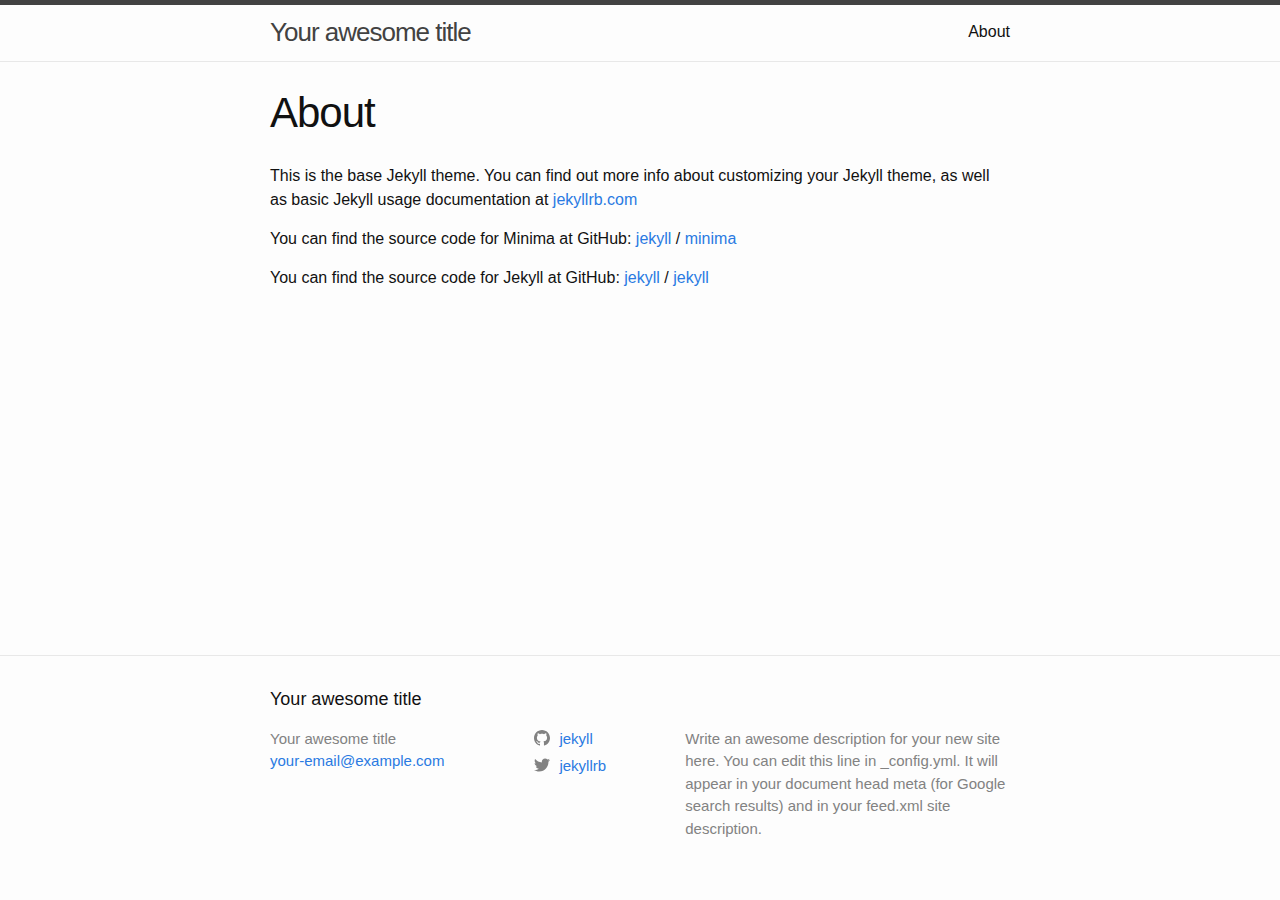
==== about/index.html @ 4c3849ef "jekyll build from Action a384a3bc7fd5ff3a70cb05052e307a25f6cfbe3e" ====
<!DOCTYPE html>
<html lang="en"><head>
  <meta charset="utf-8">
  <meta http-equiv="X-UA-Compatible" content="IE=edge">
  <meta name="viewport" content="width=device-width, initial-scale=1"><!-- Begin Jekyll SEO tag v2.8.0 -->
<title>About | Your awesome title</title>
<meta name="generator" content="Jekyll v4.2.2" />
<meta property="og:title" content="About" />
<meta property="og:locale" content="en_US" />
<meta name="description" content="Write an awesome description for your new site here. You can edit this line in _config.yml. It will appear in your document head meta (for Google search results) and in your feed.xml site description." />
<meta property="og:description" content="Write an awesome description for your new site here. You can edit this line in _config.yml. It will appear in your document head meta (for Google search results) and in your feed.xml site description." />
<link rel="canonical" href="/about/" />
<meta property="og:url" content="/about/" />
<meta property="og:site_name" content="Your awesome title" />
<meta property="og:type" content="website" />
<meta name="twitter:card" content="summary" />
<meta property="twitter:title" content="About" />
<script type="application/ld+json">
{"@context":"https://schema.org","@type":"WebSite","description":"Write an awesome description for your new site here. You can edit this line in _config.yml. It will appear in your document head meta (for Google search results) and in your feed.xml site description.","headline":"About","name":"Your awesome title","url":"/about/"}</script>
<!-- End Jekyll SEO tag -->
<link rel="stylesheet" href="/assets/main.css"><link type="application/atom+xml" rel="alternate" href="/feed.xml" title="Your awesome title" /></head>
<body><header class="site-header" role="banner">

  <div class="wrapper"><a class="site-title" rel="author" href="/">Your awesome title</a><nav class="site-nav">
        <input type="checkbox" id="nav-trigger" class="nav-trigger" />
        <label for="nav-trigger">
          <span class="menu-icon">
            <svg viewBox="0 0 18 15" width="18px" height="15px">
              <path d="M18,1.484c0,0.82-0.665,1.484-1.484,1.484H1.484C0.665,2.969,0,2.304,0,1.484l0,0C0,0.665,0.665,0,1.484,0 h15.032C17.335,0,18,0.665,18,1.484L18,1.484z M18,7.516C18,8.335,17.335,9,16.516,9H1.484C0.665,9,0,8.335,0,7.516l0,0 c0-0.82,0.665-1.484,1.484-1.484h15.032C17.335,6.031,18,6.696,18,7.516L18,7.516z M18,13.516C18,14.335,17.335,15,16.516,15H1.484 C0.665,15,0,14.335,0,13.516l0,0c0-0.82,0.665-1.483,1.484-1.483h15.032C17.335,12.031,18,12.695,18,13.516L18,13.516z"/>
            </svg>
          </span>
        </label>

        <div class="trigger"><a class="page-link" href="/about/">About</a></div>
      </nav></div>
</header>
<main class="page-content" aria-label="Content">
      <div class="wrapper">
        <article class="post">

  <header class="post-header">
    <h1 class="post-title">About</h1>
  </header>

  <div class="post-content">
    <p>This is the base Jekyll theme. You can find out more info about customizing your Jekyll theme, as well as basic Jekyll usage documentation at <a href="https://jekyllrb.com/">jekyllrb.com</a></p>

<p>You can find the source code for Minima at GitHub:
<a href="https://github.com/jekyll">jekyll</a> /
<a href="https://github.com/jekyll/minima">minima</a></p>

<p>You can find the source code for Jekyll at GitHub:
<a href="https://github.com/jekyll">jekyll</a> /
<a href="https://github.com/jekyll/jekyll">jekyll</a></p>


  </div>

</article>

      </div>
    </main><footer class="site-footer h-card">
  <data class="u-url" href="/"></data>

  <div class="wrapper">

    <h2 class="footer-heading">Your awesome title</h2>

    <div class="footer-col-wrapper">
      <div class="footer-col footer-col-1">
        <ul class="contact-list">
          <li class="p-name">Your awesome title</li><li><a class="u-email" href="mailto:your-email@example.com">your-email@example.com</a></li></ul>
      </div>

      <div class="footer-col footer-col-2"><ul class="social-media-list"><li><a href="https://github.com/jekyll"><svg class="svg-icon"><use xlink:href="/assets/minima-social-icons.svg#github"></use></svg> <span class="username">jekyll</span></a></li><li><a href="https://www.twitter.com/jekyllrb"><svg class="svg-icon"><use xlink:href="/assets/minima-social-icons.svg#twitter"></use></svg> <span class="username">jekyllrb</span></a></li></ul>
</div>

      <div class="footer-col footer-col-3">
        <p>Write an awesome description for your new site here. You can edit this line in _config.yml. It will appear in your document head meta (for Google search results) and in your feed.xml site description.</p>
      </div>
    </div>

  </div>

</footer>
</body>

</html>
---- assets/main.css ----
/** Reset some basic elements */
body, h1, h2, h3, h4, h5, h6, p, blockquote, pre, hr, dl, dd, ol, ul, figure { margin: 0; padding: 0; }

/** Basic styling */
body { font: 400 16px/1.5 -apple-system, BlinkMacSystemFont, "Segoe UI", Roboto, Helvetica, Arial, sans-serif, "Apple Color Emoji", "Segoe UI Emoji", "Segoe UI Symbol"; color: #111; background-color: #fdfdfd; -webkit-text-size-adjust: 100%; -webkit-font-feature-settings: "kern" 1; -moz-font-feature-settings: "kern" 1; -o-font-feature-settings: "kern" 1; font-feature-settings: "kern" 1; font-kerning: normal; display: flex; min-height: 100vh; flex-direction: column; }

/** Set `margin-bottom` to maintain vertical rhythm */
h1, h2, h3, h4, h5, h6, p, blockquote, pre, ul, ol, dl, figure, .highlight { margin-bottom: 15px; }

/** `main` element */
main { display: block; /* Default value of `display` of `main` element is 'inline' in IE 11. */ }

/** Images */
img { max-width: 100%; vertical-align: middle; }

/** Figures */
figure > img { display: block; }

figcaption { font-size: 14px; }

/** Lists */
ul, ol { margin-left: 30px; }

li > ul, li > ol { margin-bottom: 0; }

/** Headings */
h1, h2, h3, h4, h5, h6 { font-weight: 400; }

/** Links */
a { color: #2a7ae2; text-decoration: none; }

a:visited { color: #1756a9; }

a:hover { color: #111; text-decoration: underline; }

.social-media-list a:hover { text-decoration: none; }

.social-media-list a:hover .username { text-decoration: underline; }

/** Blockquotes */
blockquote { color: #828282; border-left: 4px solid #e8e8e8; padding-left: 15px; font-size: 18px; letter-spacing: -1px; font-style: italic; }

blockquote > :last-child { margin-bottom: 0; }

/** Code formatting */
pre, code { font-size: 15px; border: 1px solid #e8e8e8; border-radius: 3px; background-color: #eef; }

code { padding: 1px 5px; }

pre { padding: 8px 12px; overflow-x: auto; }

pre > code { border: 0; padding-right: 0; padding-left: 0; }

/** Wrapper */
.wrapper { max-width: -webkit-calc(800px - (30px * 2)); max-width: calc(800px - (30px * 2)); margin-right: auto; margin-left: auto; padding-right: 30px; padding-left: 30px; }

@media screen and (max-width: 800px) { .wrapper { max-width: -webkit-calc(800px - (30px)); max-width: calc(800px - (30px)); padding-right: 15px; padding-left: 15px; } }

/** Clearfix */
.footer-col-wrapper:after, .wrapper:after { content: ""; display: table; clear: both; }

/** Icons */
.svg-icon { width: 16px; height: 16px; display: inline-block; fill: #828282; padding-right: 5px; vertical-align: text-top; }

.social-media-list li + li { padding-top: 5px; }

/** Tables */
table { margin-bottom: 30px; width: 100%; text-align: left; color: #3f3f3f; border-collapse: collapse; border: 1px solid #e8e8e8; }

table tr:nth-child(even) { background-color: #f7f7f7; }

table th, table td { padding: 10px 15px; }

table th { background-color: #f0f0f0; border: 1px solid #dedede; border-bottom-color: #c9c9c9; }

table td { border: 1px solid #e8e8e8; }

/** Site header */
.site-header { border-top: 5px solid #424242; border-bottom: 1px solid #e8e8e8; min-height: 55.95px; position: relative; }

.site-title { font-size: 26px; font-weight: 300; line-height: 54px; letter-spacing: -1px; margin-bottom: 0; float: left; }

.site-title, .site-title:visited { color: #424242; }

.site-nav { float: right; line-height: 54px; }

.site-nav .nav-trigger { display: none; }

.site-nav .menu-icon { display: none; }

.site-nav .page-link { color: #111; line-height: 1.5; }

.site-nav .page-link:not(:last-child) { margin-right: 20px; }

@media screen and (max-width: 600px) { .site-nav { position: absolute; top: 9px; right: 15px; background-color: #fdfdfd; border: 1px solid #e8e8e8; border-radius: 5px; text-align: right; } .site-nav label[for="nav-trigger"] { display: block; float: right; width: 36px; height: 36px; z-index: 2; cursor: pointer; } .site-nav .menu-icon { display: block; float: right; width: 36px; height: 26px; line-height: 0; padding-top: 10px; text-align: center; } .site-nav .menu-icon > svg { fill: #424242; } .site-nav input ~ .trigger { clear: both; display: none; } .site-nav input:checked ~ .trigger { display: block; padding-bottom: 5px; } .site-nav .page-link { display: block; padding: 5px 10px; margin-left: 20px; } .site-nav .page-link:not(:last-child) { margin-right: 0; } }

/** Site footer */
.site-footer { border-top: 1px solid #e8e8e8; padding: 30px 0; }

.footer-heading { font-size: 18px; margin-bottom: 15px; }

.contact-list, .social-media-list { list-style: none; margin-left: 0; }

.footer-col-wrapper { font-size: 15px; color: #828282; margin-left: -15px; }

.footer-col { float: left; margin-bottom: 15px; padding-left: 15px; }

.footer-col-1 { width: -webkit-calc(35% - (30px / 2)); width: calc(35% - (30px / 2)); }

.footer-col-2 { width: -webkit-calc(20% - (30px / 2)); width: calc(20% - (30px / 2)); }

.footer-col-3 { width: -webkit-calc(45% - (30px / 2)); width: calc(45% - (30px / 2)); }

@media screen and (max-width: 800px) { .footer-col-1, .footer-col-2 { width: -webkit-calc(50% - (30px / 2)); width: calc(50% - (30px / 2)); } .footer-col-3 { width: -webkit-calc(100% - (30px / 2)); width: calc(100% - (30px / 2)); } }

@media screen and (max-width: 600px) { .footer-col { float: none; width: -webkit-calc(100% - (30px / 2)); width: calc(100% - (30px / 2)); } }

/** Page content */
.page-content { padding: 30px 0; flex: 1; }

.page-heading { font-size: 32px; }

.post-list-heading { font-size: 28px; }

.post-list { margin-left: 0; list-style: none; }

.post-list > li { margin-bottom: 30px; }

.post-meta { font-size: 14px; color: #828282; }

.post-link { display: block; font-size: 24px; }

/** Posts */
.post-header { margin-bottom: 30px; }

.post-title { font-size: 42px; letter-spacing: -1px; line-height: 1; }

@media screen and (max-width: 800px) { .post-title { font-size: 36px; } }

.post-content { margin-bottom: 30px; }

.post-content h2 { font-size: 32px; }

@media screen and (max-width: 800px) { .post-content h2 { font-size: 28px; } }

.post-content h3 { font-size: 26px; }

@media screen and (max-width: 800px) { .post-content h3 { font-size: 22px; } }

.post-content h4 { font-size: 20px; }

@media screen and (max-width: 800px) { .post-content h4 { font-size: 18px; } }

/** Syntax highlighting styles */
.highlight { background: #fff; }

.highlighter-rouge .highlight { background: #eef; }

.highlight .c { color: #998; font-style: italic; }

.highlight .err { color: #a61717; background-color: #e3d2d2; }

.highlight .k { font-weight: bold; }

.highlight .o { font-weight: bold; }

.highlight .cm { color: #998; font-style: italic; }

.highlight .cp { color: #999; font-weight: bold; }

.highlight .c1 { color: #998; font-style: italic; }

.highlight .cs { color: #999; font-weight: bold; font-style: italic; }

.highlight .gd { color: #000; background-color: #fdd; }

.highlight .gd .x { color: #000; background-color: #faa; }

.highlight .ge { font-style: italic; }

.highlight .gr { color: #a00; }

.highlight .gh { color: #999; }

.highlight .gi { color: #000; background-color: #dfd; }

.highlight .gi .x { color: #000; background-color: #afa; }

.highlight .go { color: #888; }

.highlight .gp { color: #555; }

.highlight .gs { font-weight: bold; }

.highlight .gu { color: #aaa; }

.highlight .gt { color: #a00; }

.highlight .kc { font-weight: bold; }

.highlight .kd { font-weight: bold; }

.highlight .kp { font-weight: bold; }

.highlight .kr { font-weight: bold; }

.highlight .kt { color: #458; font-weight: bold; }

.highlight .m { color: #099; }

.highlight .s { color: #d14; }

.highlight .na { color: #008080; }

.highlight .nb { color: #0086B3; }

.highlight .nc { color: #458; font-weight: bold; }

.highlight .no { color: #008080; }

.highlight .ni { color: #800080; }

.highlight .ne { color: #900; font-weight: bold; }

.highlight .nf { color: #900; font-weight: bold; }

.highlight .nn { color: #555; }

.highlight .nt { color: #000080; }

.highlight .nv { color: #008080; }

.highlight .ow { font-weight: bold; }

.highlight .w { color: #bbb; }

.highlight .mf { color: #099; }

.highlight .mh { color: #099; }

.highlight .mi { color: #099; }

.highlight .mo { color: #099; }

.highlight .sb { color: #d14; }

.highlight .sc { color: #d14; }

.highlight .sd { color: #d14; }

.highlight .s2 { color: #d14; }

.highlight .se { color: #d14; }

.highlight .sh { color: #d14; }

.highlight .si { color: #d14; }

.highlight .sx { color: #d14; }

.highlight .sr { color: #009926; }

.highlight .s1 { color: #d14; }

.highlight .ss { color: #990073; }

.highlight .bp { color: #999; }

.highlight .vc { color: #008080; }

.highlight .vg { color: #008080; }

.highlight .vi { color: #008080; }

.highlight .il { color: #099; }

/*# sourceMappingURL=main.css.map */
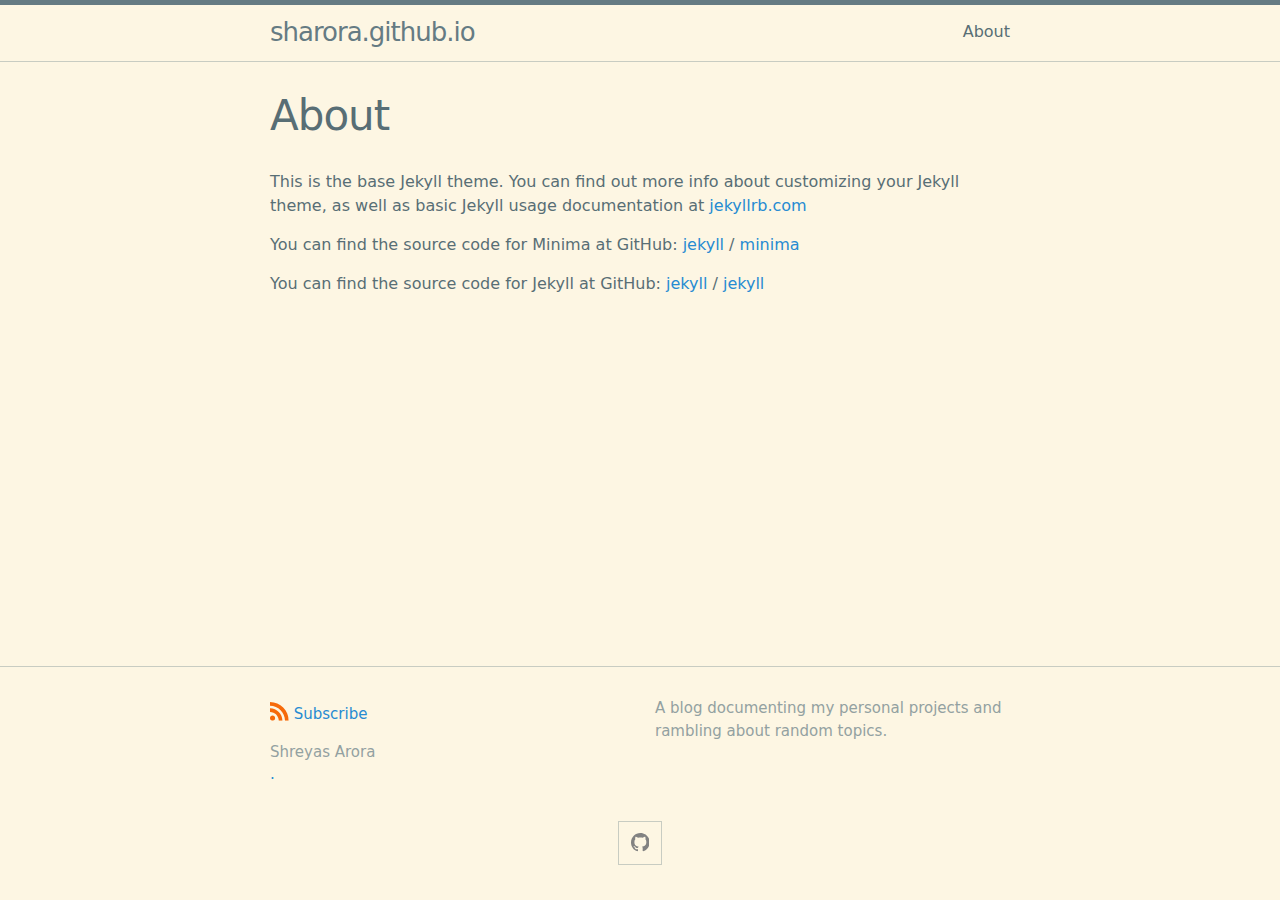
==== commit 58114a50: "jekyll build from Action 255cc3ca7d12770b780b303c28609065a7075784" ====
--- a/about/index.html
+++ b/about/index.html
@@ -3,25 +3,27 @@
   <meta charset="utf-8">
   <meta http-equiv="X-UA-Compatible" content="IE=edge">
   <meta name="viewport" content="width=device-width, initial-scale=1"><!-- Begin Jekyll SEO tag v2.8.0 -->
-<title>About | Your awesome title</title>
+<title>About | sharora.github.io</title>
 <meta name="generator" content="Jekyll v4.2.2" />
 <meta property="og:title" content="About" />
+<meta name="author" content="Shreyas Arora" />
 <meta property="og:locale" content="en_US" />
-<meta name="description" content="Write an awesome description for your new site here. You can edit this line in _config.yml. It will appear in your document head meta (for Google search results) and in your feed.xml site description." />
-<meta property="og:description" content="Write an awesome description for your new site here. You can edit this line in _config.yml. It will appear in your document head meta (for Google search results) and in your feed.xml site description." />
-<link rel="canonical" href="/about/" />
-<meta property="og:url" content="/about/" />
-<meta property="og:site_name" content="Your awesome title" />
+<meta name="description" content="A blog documenting my personal projects and rambling about random topics." />
+<meta property="og:description" content="A blog documenting my personal projects and rambling about random topics." />
+<link rel="canonical" href="https://sharora.github.io/about/" />
+<meta property="og:url" content="https://sharora.github.io/about/" />
+<meta property="og:site_name" content="sharora.github.io" />
 <meta property="og:type" content="website" />
 <meta name="twitter:card" content="summary" />
 <meta property="twitter:title" content="About" />
 <script type="application/ld+json">
-{"@context":"https://schema.org","@type":"WebSite","description":"Write an awesome description for your new site here. You can edit this line in _config.yml. It will appear in your document head meta (for Google search results) and in your feed.xml site description.","headline":"About","name":"Your awesome title","url":"/about/"}</script>
+{"@context":"https://schema.org","@type":"WebSite","author":{"@type":"Person","name":"Shreyas Arora"},"description":"A blog documenting my personal projects and rambling about random topics.","headline":"About","name":"sharora.github.io","url":"https://sharora.github.io/about/"}</script>
 <!-- End Jekyll SEO tag -->
-<link rel="stylesheet" href="/assets/main.css"><link type="application/atom+xml" rel="alternate" href="/feed.xml" title="Your awesome title" /></head>
-<body><header class="site-header" role="banner">
+<link rel="stylesheet" href="/assets/css/style.css"><link type="application/atom+xml" rel="alternate" href="https://sharora.github.io/feed.xml" title="sharora.github.io" />
+</head>
+<body><header class="site-header">
 
-  <div class="wrapper"><a class="site-title" rel="author" href="/">Your awesome title</a><nav class="site-nav">
+  <div class="wrapper"><a class="site-title" rel="author" href="/">sharora.github.io</a><nav class="site-nav">
         <input type="checkbox" id="nav-trigger" class="nav-trigger" />
         <label for="nav-trigger">
           <span class="menu-icon">
@@ -64,21 +66,34 @@
 
   <div class="wrapper">
 
-    <h2 class="footer-heading">Your awesome title</h2>
-
     <div class="footer-col-wrapper">
-      <div class="footer-col footer-col-1">
+      <div class="footer-col">
+        <p class="feed-subscribe">
+          <a href="https://sharora.github.io/feed.xml">
+            <svg class="svg-icon orange">
+              <use xlink:href="/assets/minima-social-icons.svg#rss"></use>
+            </svg><span>Subscribe</span>
+          </a>
+        </p>
         <ul class="contact-list">
-          <li class="p-name">Your awesome title</li><li><a class="u-email" href="mailto:your-email@example.com">your-email@example.com</a></li></ul>
+          <li class="p-name">Shreyas Arora</li>
+          <li><a class="u-email" href="mailto:.">.</a></li>
+        </ul>
       </div>
-
-      <div class="footer-col footer-col-2"><ul class="social-media-list"><li><a href="https://github.com/jekyll"><svg class="svg-icon"><use xlink:href="/assets/minima-social-icons.svg#github"></use></svg> <span class="username">jekyll</span></a></li><li><a href="https://www.twitter.com/jekyllrb"><svg class="svg-icon"><use xlink:href="/assets/minima-social-icons.svg#twitter"></use></svg> <span class="username">jekyllrb</span></a></li></ul>
-</div>
-
-      <div class="footer-col footer-col-3">
-        <p>Write an awesome description for your new site here. You can edit this line in _config.yml. It will appear in your document head meta (for Google search results) and in your feed.xml site description.</p>
+      <div class="footer-col">
+        <p>A blog documenting my personal projects and rambling about random topics.</p>
       </div>
     </div>
+
+    <div class="social-links"><ul class="social-media-list"><li>
+  <a rel="me" href="https://github.com/sharora" target="_blank" title="github">
+    <svg class="svg-icon grey">
+      <use xlink:href="/assets/minima-social-icons.svg#github"></use>
+    </svg>
+  </a>
+</li>
+</ul>
+</div>
 
   </div>
 
--- a/assets/css/style.css
+++ b/assets/css/style.css
@@ -0,0 +1,322 @@
+.highlight .c { color: #93a1a1; font-style: italic; }
+
+.highlight .err { color: #dc322f; }
+
+.highlight .k { color: #586e75; font-weight: bold; }
+
+.highlight .o { color: #586e75; font-weight: bold; }
+
+.highlight .cm { color: #93a1a1; font-style: italic; }
+
+.highlight .cp { color: #93a1a1; font-weight: bold; }
+
+.highlight .c1 { color: #93a1a1; font-style: italic; }
+
+.highlight .cs { color: #93a1a1; font-weight: bold; font-style: italic; }
+
+.highlight .gd { color: #dc322f; }
+
+.highlight .gd .x { color: #dc322f; }
+
+.highlight .ge { color: #657b83; font-style: italic; }
+
+.highlight .gr { color: #dc322f; }
+
+.highlight .gh { color: #93a1a1; }
+
+.highlight .gi { color: #859900; }
+
+.highlight .gi .x { color: #859900; }
+
+.highlight .go { color: #657b83; }
+
+.highlight .gp { color: #657b83; }
+
+.highlight .gs { color: #586e75; font-weight: bold; }
+
+.highlight .gu { color: #93a1a1; }
+
+.highlight .gt { color: #dc322f; }
+
+.highlight .kc { color: #586e75; font-weight: bold; }
+
+.highlight .kd { color: #586e75; font-weight: bold; }
+
+.highlight .kp { color: #586e75; font-weight: bold; }
+
+.highlight .kr { color: #586e75; font-weight: bold; }
+
+.highlight .kt { color: #6c71c4; font-weight: bold; }
+
+.highlight .m { color: #2aa198; }
+
+.highlight .s { color: #d33682; }
+
+.highlight .na { color: #2aa198; }
+
+.highlight .nb { color: #268bd2; }
+
+.highlight .nc { color: #6c71c4; font-weight: bold; }
+
+.highlight .no { color: #2aa198; }
+
+.highlight .ni { color: #6c71c4; }
+
+.highlight .ne { color: #6c71c4; font-weight: bold; }
+
+.highlight .nf { color: #268bd2; font-weight: bold; }
+
+.highlight .nn { color: #657b83; }
+
+.highlight .nt { color: #268bd2; }
+
+.highlight .nv { color: #2aa198; }
+
+.highlight .ow { color: #586e75; font-weight: bold; }
+
+.highlight .w { color: #93a1a1; }
+
+.highlight .mf { color: #2aa198; }
+
+.highlight .mh { color: #2aa198; }
+
+.highlight .mi { color: #2aa198; }
+
+.highlight .mo { color: #2aa198; }
+
+.highlight .sb { color: #d33682; }
+
+.highlight .sc { color: #d33682; }
+
+.highlight .sd { color: #d33682; }
+
+.highlight .s2 { color: #d33682; }
+
+.highlight .se { color: #d33682; }
+
+.highlight .sh { color: #d33682; }
+
+.highlight .si { color: #d33682; }
+
+.highlight .sx { color: #d33682; }
+
+.highlight .sr { color: #859900; }
+
+.highlight .s1 { color: #d33682; }
+
+.highlight .ss { color: #d33682; }
+
+.highlight .bp { color: #93a1a1; }
+
+.highlight .vc { color: #2aa198; }
+
+.highlight .vg { color: #2aa198; }
+
+.highlight .vi { color: #2aa198; }
+
+.highlight .il { color: #2aa198; }
+
+html { font-size: 16px; }
+
+/** Reset some basic elements */
+body, h1, h2, h3, h4, h5, h6, p, blockquote, pre, hr, dl, dd, ol, ul, figure { margin: 0; padding: 0; }
+
+/** Basic styling */
+body { font: 400 16px/1.5 -apple-system, system-ui, BlinkMacSystemFont, "Segoe UI", "Segoe UI Emoji", "Segoe UI Symbol", "Apple Color Emoji", Roboto, Helvetica, Arial, sans-serif; color: #586e75; background-color: #fdf6e3; -webkit-text-size-adjust: 100%; -webkit-font-feature-settings: "kern" 1; -moz-font-feature-settings: "kern" 1; -o-font-feature-settings: "kern" 1; font-feature-settings: "kern" 1; font-kerning: normal; display: flex; min-height: 100vh; flex-direction: column; overflow-wrap: break-word; }
+
+/** Set `margin-bottom` to maintain vertical rhythm */
+h1, h2, h3, h4, h5, h6, p, blockquote, pre, ul, ol, dl, figure, .highlight { margin-bottom: 15px; }
+
+hr { margin-top: 30px; margin-bottom: 30px; }
+
+/** `main` element */
+main { display: block; /* Default value of `display` of `main` element is 'inline' in IE 11. */ }
+
+/** Images */
+img { max-width: 100%; vertical-align: middle; }
+
+/** Figures */
+figure > img { display: block; }
+
+figcaption { font-size: 14px; }
+
+/** Lists */
+ul, ol { margin-left: 30px; }
+
+li > ul, li > ol { margin-bottom: 0; }
+
+/** Headings */
+h1, h2, h3, h4, h5, h6 { font-weight: 400; }
+
+/** Links */
+a { color: #268bd2; text-decoration: none; }
+
+a:visited { color: #4683ab; }
+
+a:hover { color: #657b83; text-decoration: underline; }
+
+.social-media-list a:hover, .pagination a:hover { text-decoration: none; }
+
+.social-media-list a:hover .username, .pagination a:hover .username { text-decoration: underline; }
+
+/** Blockquotes */
+blockquote { color: #93a1a1; border-left: 4px solid #c8ccc2; padding-left: 15px; font-size: 1.125rem; font-style: italic; }
+
+blockquote > :last-child { margin-bottom: 0; }
+
+blockquote i, blockquote em { font-style: normal; }
+
+/** Code formatting */
+pre, code { font-family: "Menlo", "Inconsolata", "Consolas", "Roboto Mono", "Ubuntu Mono", "Liberation Mono", "Courier New", monospace; font-size: 0.9375em; border: 1px solid #c8ccc2; border-radius: 3px; background-color: #eee8d5; }
+
+code { padding: 1px 5px; }
+
+pre { padding: 8px 12px; overflow-x: auto; }
+
+pre > code { border: 0; padding-right: 0; padding-left: 0; }
+
+.highlight { border-radius: 3px; background: #eee8d5; }
+
+.highlighter-rouge .highlight { background: #eee8d5; }
+
+/** Wrapper */
+.wrapper { max-width: calc(800px - (30px)); margin-right: auto; margin-left: auto; padding-right: 15px; padding-left: 15px; }
+
+@media screen and (min-width: 800px) { .wrapper { max-width: calc(800px - (30px * 2)); padding-right: 30px; padding-left: 30px; } }
+
+/** Clearfix */
+.wrapper:after { content: ""; display: table; clear: both; }
+
+/** Icons */
+.orange { color: #f66a0a; }
+
+.grey { color: #828282; }
+
+.svg-icon { width: 1.25em; height: 1.25em; display: inline-block; fill: currentColor; vertical-align: text-bottom; }
+
+/** Tables */
+table { margin-bottom: 30px; width: 100%; text-align: left; color: #657b83; border-collapse: collapse; border: 1px solid #93a1a1; }
+
+table tr:nth-child(even) { background-color: #f6efdc; }
+
+table th, table td { padding: 10px 15px; }
+
+table th { background-color: #eee8d5; border: 1px solid #93a1a1; }
+
+table td { border: 1px solid #93a1a1; }
+
+@media screen and (max-width: 800px) { table { display: block; overflow-x: auto; -webkit-overflow-scrolling: touch; -ms-overflow-style: -ms-autohiding-scrollbar; } }
+
+/** Site header */
+.site-header { border-top: 5px solid #657b83; border-bottom: 1px solid #c8ccc2; min-height: 55.95px; line-height: 54px; position: relative; }
+
+.site-title { font-size: 1.625rem; font-weight: 300; letter-spacing: -1px; margin-bottom: 0; float: left; }
+
+@media screen and (max-width: 600px) { .site-title { padding-right: 45px; } }
+
+.site-title, .site-title:visited { color: #657b83; }
+
+.site-nav { position: absolute; top: 9px; right: 15px; background-color: #fdf6e3; border: 1px solid #c8ccc2; border-radius: 5px; text-align: right; }
+
+.site-nav .nav-trigger { display: none; }
+
+.site-nav .menu-icon { float: right; width: 36px; height: 26px; line-height: 0; padding-top: 10px; text-align: center; }
+
+.site-nav .menu-icon > svg path { fill: #657b83; }
+
+.site-nav label[for="nav-trigger"] { display: block; float: right; width: 36px; height: 36px; z-index: 2; cursor: pointer; }
+
+.site-nav input ~ .trigger { clear: both; display: none; }
+
+.site-nav input:checked ~ .trigger { display: block; padding-bottom: 5px; }
+
+.site-nav .page-link { color: #586e75; line-height: 1.5; display: block; padding: 5px 10px; margin-left: 20px; }
+
+.site-nav .page-link:not(:last-child) { margin-right: 0; }
+
+@media screen and (min-width: 600px) { .site-nav { position: static; float: right; border: none; background-color: inherit; } .site-nav label[for="nav-trigger"] { display: none; } .site-nav .menu-icon { display: none; } .site-nav input ~ .trigger { display: block; } .site-nav .page-link { display: inline; padding: 0; margin-left: auto; } .site-nav .page-link:not(:last-child) { margin-right: 20px; } }
+
+/** Site footer */
+.site-footer { border-top: 1px solid #c8ccc2; padding: 30px 0; }
+
+.footer-heading { font-size: 1.125rem; margin-bottom: 15px; }
+
+.feed-subscribe .svg-icon { padding: 5px 5px 2px 0; }
+
+.contact-list, .social-media-list, .pagination { list-style: none; margin-left: 0; }
+
+.footer-col-wrapper, .social-links { font-size: 0.9375rem; color: #93a1a1; }
+
+.footer-col { margin-bottom: 15px; }
+
+.footer-col-1, .footer-col-2 { width: calc(50% - (30px / 2)); }
+
+.footer-col-3 { width: calc(100% - (30px / 2)); }
+
+@media screen and (min-width: 800px) { .footer-col-1 { width: calc(35% - (30px / 2)); } .footer-col-2 { width: calc(20% - (30px / 2)); } .footer-col-3 { width: calc(45% - (30px / 2)); } }
+
+@media screen and (min-width: 600px) { .footer-col-wrapper { display: flex; } .footer-col { width: calc(100% - (30px / 2)); padding: 0 15px; } .footer-col:first-child { padding-right: 15px; padding-left: 0; } .footer-col:last-child { padding-right: 0; padding-left: 15px; } }
+
+/** Page content */
+.page-content { padding: 30px 0; flex: 1 0 auto; }
+
+.page-heading { font-size: 2rem; }
+
+.post-list-heading { font-size: 1.75rem; }
+
+.post-list { margin-left: 0; list-style: none; }
+
+.post-list > li { margin-bottom: 30px; }
+
+.post-meta { font-size: 14px; color: #93a1a1; }
+
+.post-link { display: block; font-size: 1.5rem; }
+
+/** Posts */
+.post-header { margin-bottom: 30px; }
+
+.post-title, .post-content h1 { font-size: 2.625rem; letter-spacing: -1px; line-height: 1.15; }
+
+@media screen and (min-width: 800px) { .post-title, .post-content h1 { font-size: 2.625rem; } }
+
+.post-content { margin-bottom: 30px; }
+
+.post-content h1, .post-content h2, .post-content h3, .post-content h4, .post-content h5, .post-content h6 { margin-top: 30px; }
+
+.post-content h2 { font-size: 1.75rem; }
+
+@media screen and (min-width: 800px) { .post-content h2 { font-size: 2rem; } }
+
+.post-content h3 { font-size: 1.375rem; }
+
+@media screen and (min-width: 800px) { .post-content h3 { font-size: 1.625rem; } }
+
+.post-content h4 { font-size: 1.25rem; }
+
+.post-content h5 { font-size: 1.125rem; }
+
+.post-content h6 { font-size: 1.0625rem; }
+
+.social-media-list, .pagination { display: table; margin: 0 auto; }
+
+.social-media-list li, .pagination li { float: left; margin: 5px 10px 5px 0; }
+
+.social-media-list li:last-of-type, .pagination li:last-of-type { margin-right: 0; }
+
+.social-media-list li a, .pagination li a { display: block; padding: 10px 12px; border: 1px solid #c8ccc2; }
+
+.social-media-list li a:hover, .pagination li a:hover { border-color: #93a1a1; }
+
+/** Pagination navbar */
+.pagination { margin-bottom: 30px; }
+
+.pagination li a, .pagination li div { min-width: 41px; text-align: center; box-sizing: border-box; }
+
+.pagination li div { display: block; padding: 7.5px; border: 1px solid transparent; }
+
+.pagination li div.pager-edge { color: #c8ccc2; border: 1px dashed; }
+
+/** Grid helpers */
+@media screen and (min-width: 800px) { .one-half { width: calc(50% - (30px / 2)); } }
+
+/*# sourceMappingURL=style.css.map */